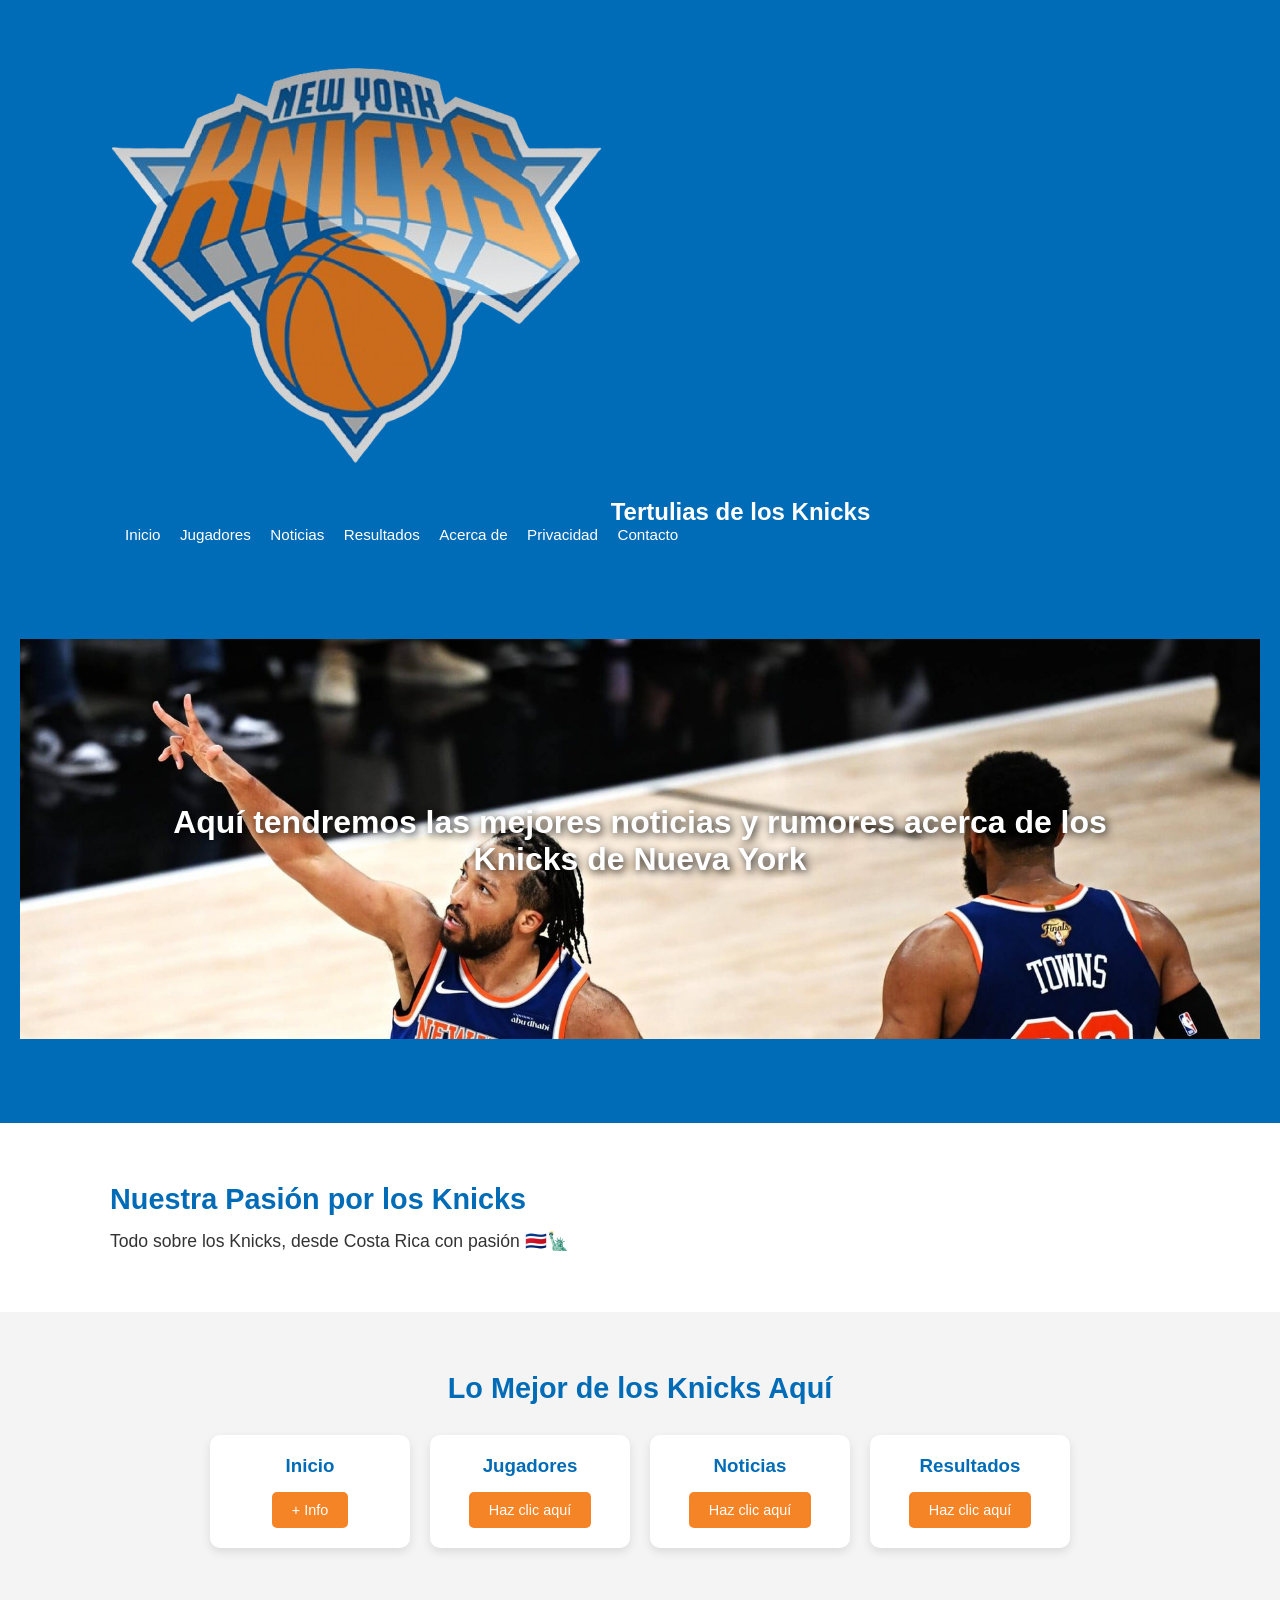
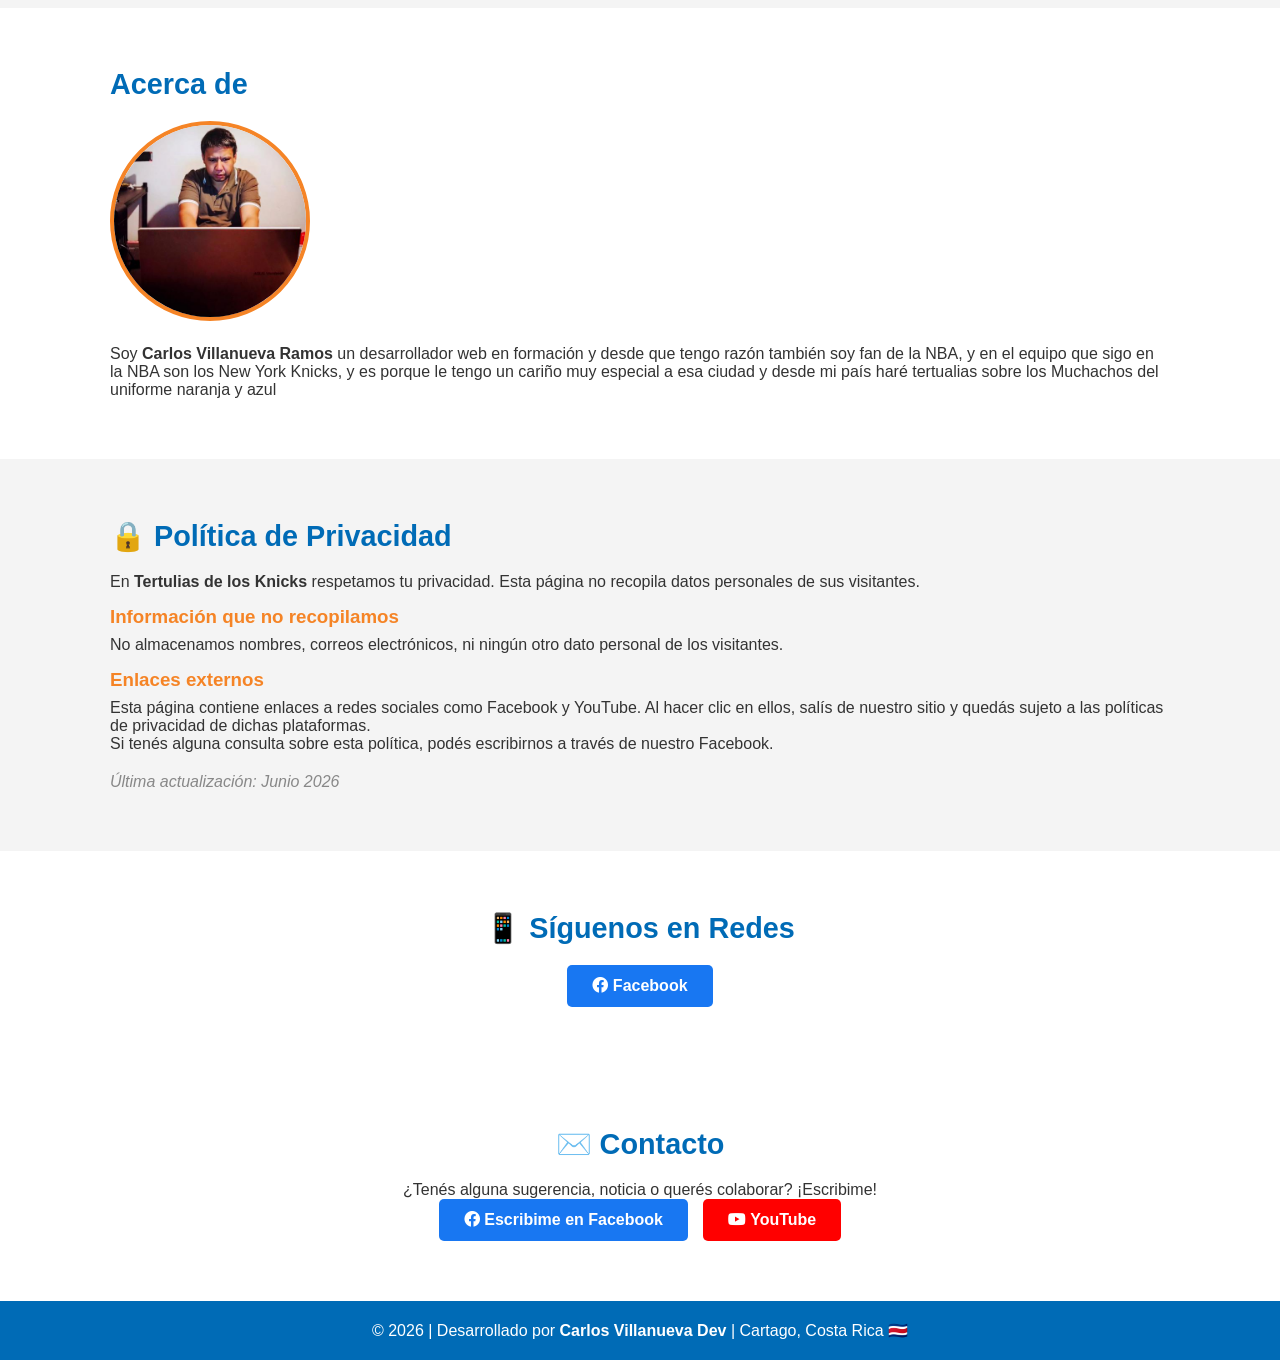
==== index.html @ 59a8304c "Initial commit" ====
<!DOCTYPE html>
<html lang="es">
<head>
    <meta name="description" content="Tertulias de los Knicks escrito por Carlos Villanueva Ramos">
    <meta name="author" content="Carlos Villanueva Ramos">
    <meta name="keywords" content="Pagina de fans Todo sobre los Knicks, desde Costa Rica con pasión">
    <meta charset="UTF-8">
    <meta http-equiv="X-UA-Compatible" content="IE=edge">
    <meta name="viewport" content="width=device-width, initial-scale=1.0">
    <meta property="og:title" content="Tertulias de los Knicks">
    <meta property="og:description" content="Aquí tendremos las mejores noticias y rumores acerca de los Knicks de Nueva York">
    <meta property="og:image" content="jugador-de-los-new-york-knicks.jpg">
    <link rel="stylesheet" href="https://cdnjs.cloudflare.com/ajax/libs/font-awesome/6.0.0/css/all.min.css">
    <title>Tertulias de los Knicks</title>
    <link rel="stylesheet" href="index.css">
</head>
<body>
   <header>
    <div class="container">
        <p class="logo">
            <img src="tertulias-de-los-knicks-logo.png" alt="Logo Tertulias de los Knicks">
            Tertulias de los Knicks
        </p>
        <nav>
            <a href="#inicio">Inicio</a>
            <a href="#jugadores">Jugadores</a>
            <a href="#noticias">Noticias</a>
            <a href="#resultados">Resultados</a>
            <a href="#acerca-de">Acerca de</a>
            <a href="#privacidad">Privacidad</a>
            <a href="#contacto">Contacto</a>
        </nav>
    </div>
   </header>
   
   <section id="hero">
    <img src="jugadores-de-los-knicks3.jpg" alt="Jalen Brunson y Karl-Anthony Towns en las Finales NBA 2026">
    <h1>Aquí tendremos las mejores noticias y rumores acerca de los Knicks de Nueva York</h1>
   </section>
   
   <section id="nuestra-pasion">
    <div class="container">
        <div class="img-container"></div>
        <div class="texto">
        <h2><span>Nuestra Pasión por los Knicks</span></h2>
        <p>Todo sobre los Knicks, desde Costa Rica con pasión 🇨🇷🗽</p>
        </div>
    </div>
    </section>

    <section id="noticias-y-rumores-acerca-de-los-knicks">
        <div class="container">
          <h2>Lo Mejor de los Knicks Aquí</h2>
          <div class="programas">
           <div class="menu" id="inicio">
                <h3>Inicio</h3>
                <button>+ Info</button>
           </div>
     
           <div class="menu" id="jugadores">
               <h3>Jugadores</h3>
             <button>Haz clic aquí</button>
           </div>

           <div class="menu" id="noticias">
                <h3>Noticias</h3>
             <button>Haz clic aquí</button>
           </div>

           <div class="menu" id="resultados">
                <h3>Resultados</h3>
                <button>Haz clic aquí</button>
           </div>

          </div>
        </div>

    </section>
      
    <section id="acerca-de">
         <div class="container">
            <h2>Acerca de</h2>
            <div class="acerca-grid">
                <img src="carlos-villanueva-ramos.jpg" alt="Carlos Villanueva Ramos escribiendo en una computadora" class="foto-autor">

            </div>

             <p>Soy <strong>Carlos Villanueva Ramos</strong> un desarrollador web en formación y desde que tengo razón también soy fan de la NBA, y en el equipo que sigo en la NBA son los New York Knicks, y es porque le tengo un cariño muy especial a esa ciudad y desde mi país haré tertualias sobre los Muchachos del uniforme naranja y azul</p>

         </div>
    </section>
     
    <section id="privacidad">
        <div class="container">
            <h2>🔒 Política de Privacidad</h2>
            <div class="privacidad-texto">
                <p>En <strong>Tertulias de los Knicks</strong> respetamos tu privacidad. Esta página no recopila datos personales de sus visitantes.</p>
                <h3>Información que no recopilamos</h3>
                <p>No almacenamos nombres, correos electrónicos, ni ningún otro dato personal de los visitantes.</p>
                <h3>Enlaces externos</h3>
                <p>Esta página contiene enlaces a redes sociales como Facebook y YouTube. Al hacer clic en ellos, salís de nuestro sitio y quedás sujeto a las políticas de privacidad de dichas plataformas.</p>
                <p>Si tenés alguna consulta sobre esta política, podés escribirnos a través de nuestro Facebook.</p>
                <p class="fecha-politica">Última actualización: Junio 2026</p>
            </div>
        </div>
    </section>

    <section id="redes">
    <div class="container">
        <h2>📱 Síguenos en Redes</h2>
        <div class="redes-grid">
            <a href="https://www.facebook.com/profile.php?id=61586443767348" target="_blank" class="btn btn-facebook">
                <i class="fab fa-facebook"></i> Facebook
            </a>
        </div>
    </div>
   </section>

   
   <section id="contacto">
    <div class="container">
        <h2>✉️ Contacto</h2>
        <p>¿Tenés alguna sugerencia, noticia o querés colaborar? ¡Escribime!</p>
        <div class="redes-grid">
            <a href="https://www.facebook.com/profile.php?id=61586443767348" target="_blank" class="btn btn-facebook">
                <i class="fab fa-facebook"></i> Escribime en Facebook
            </a>

            <a href="https://www.youtube.com/@CarlosDeveloper-o3m" target="_blank" class="btn btn-youtube">
                 <i class="fab fa-youtube"></i> YouTube
            </a>     
        </div>
    </div>
   </section>

   
   <footer>
    <div class="container">
        <p>© 2026 | Desarrollado por <strong>Carlos Villanueva Dev</strong> | Cartago, Costa Rica 🇨🇷</p>
    </div>
   </footer>
</body>
</html>
---- index.css ----
* {
    margin: 0;
    padding: 0;
    box-sizing: border-box;
}

body {
    font-family: sans-serif;
    background-color: #f4f4f4;
    color: #333;
}

.container {
    max-width: 1100px;
    margin: 0 auto;
    padding: 0 20px;
}

header {
    background-color: #006bb6;
    padding: 15px 0;
}



#hero {
    background-color: #006bb6;
    color: #ffffff;
    text-align: center;
    padding: 80px 20px;
    position: relative;
}

#hero img {
    width: 100%;
    max-height: 400px;
    object-fit: cover;
    object-position: center top;
}

#hero h1 {
    font-size: 2rem;
    position: absolute;
    top: 50%;
    left: 50%;
    transform: translate(-50%, -50%);
    text-shadow: 2px 2px 8px rgba(0, 0, 0, 0.9);
    width: 80%;
}

.logo {
    color: #ffffff;
    font-size: 1.5rem;
    font-weight: bold;
}

nav a {
    color: #ffffff;
    text-decoration: none;
    margin-left: 15px;
    font-size: 0.95rem;
}

nav a:hover {
    color: #f58426;
}

#nuestra-pasion {
    padding: 60px 20px;
    background-color: #ffffff;
}

#nuestra-pasion h2 {
    color: #006bb6;
    font-size: 1.8rem;
    margin-bottom: 15px;
}

#nuestra-pasion p {
    color: #333;
    font-size: 1.1rem;
}

#noticias-y-rumores-acerca-de-los-knicks {
    padding: 60px 20px;
    background-color: #f4f4f4;
}

#noticias-y-rumores-acerca-de-los-knicks h2 {
    color: #006bb6;
    font-size: 1.8rem;
    margin-bottom: 30px;
    text-align: center;
}

.programas {
    display: flex;
    flex-wrap: wrap;
    gap: 20px;
    justify-content: center;
}

.menu {
    background-color: #ffffff;
    border-radius: 10px;
    padding: 20px;
    width: 200px;
    text-align: center;
    box-shadow: 0 4px 10px rgba(0, 0, 0, 0.1);
}

.menu h3 {
    color: #006bb6;
    margin-bottom: 15px;
}

button {
    background-color: #F58426;
    color: #ffffff;
    border: none;
    padding: 10px 20px;
    border-radius: 5px;
    cursor: pointer;
    font-size: 0.9rem;
}

button:hover {
    background-color: #006bb6;
}

#acerca-de {
    padding: 60px 20px;
    background-color: #ffffff;
}

#acerca-de h2 {
    color: #006bb6;
    font-size: 1.8rem;
    margin-bottom: 20px;
}

.foto-autor {
    width: 200px;
    border-radius: 50%;
    margin-bottom: 20px;
    border: 4px solid #F58426;
}

#privacidad {
    padding: 60px 20px;
    background-color: #f4f4f4;
}

#privacidad h2 {
    color: #006bb6;
    font-size: 1.8rem;
    margin-bottom: 20px;
}

#privacidad h3 {
    color: #F58426;
    margin: 15px 0 8px;
}

.fecha-politica {
    margin-top: 20px;
    font-style: italic;
    color: #888;
}

#redes, #contacto {
    padding: 60px 20px;
    background-color: #ffffff;
    text-align: center;
}

#redes h2, #contacto h2 {
    color: #006bb6;
    font-size: 1.8rem;
    margin-bottom: 20px;
}

.redes-grid {
    display: flex;
    gap: 15px;
    justify-content: center;
    flex-wrap: wrap;
}

.btn {
    padding: 12px 25px;
    border-radius: 5px;
    text-decoration: none;
    font-weight: bold;
    color: #ffffff;
}

.btn-facebook {
    background-color: #1877f2;
}

.btn-facebook:hover {
    background-color: #006bb6;
}

.btn-youtube {
    background-color: #ff0000;
}

.btn-youtube:hover {
    background-color: #F58426;
}

footer {
    background-color: #006bb6;
    color: #ffffff;
    text-align: center;
    padding: 20px;
}
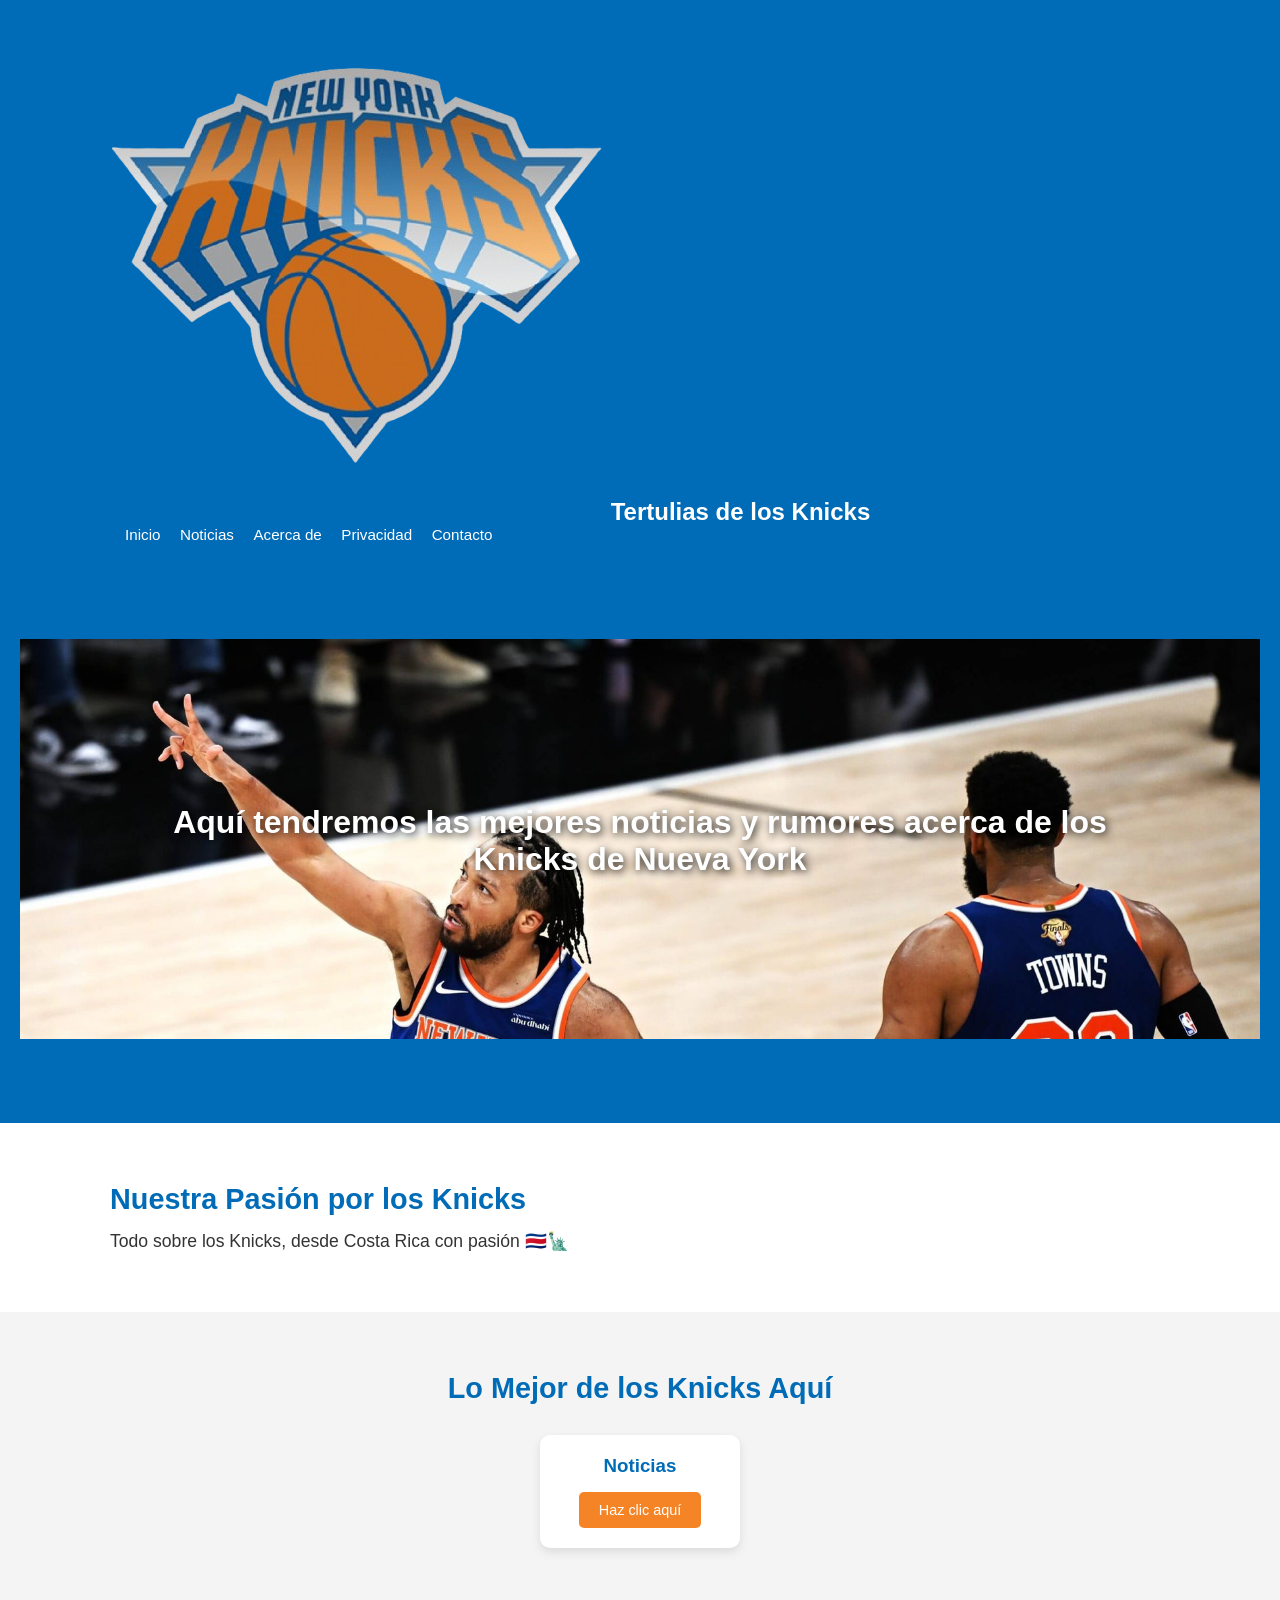
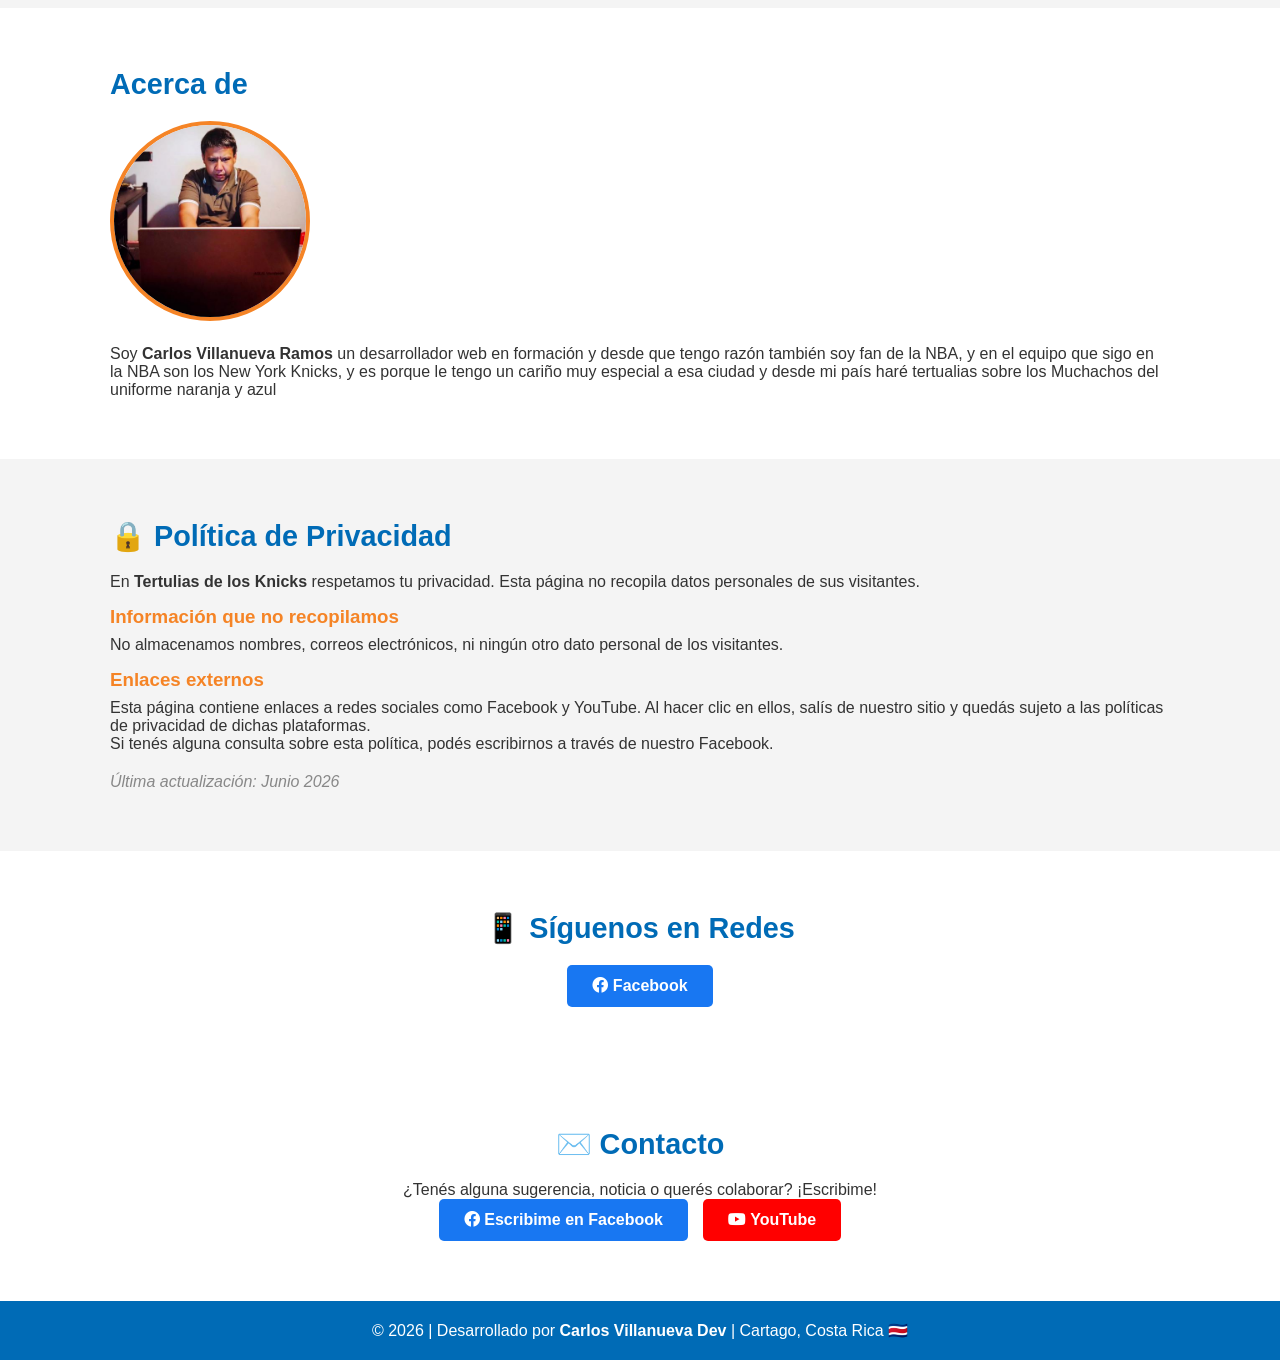
==== commit ec9b0d55: "Nuevas actualizaciones Nuevas actualizaciones" ====
--- a/index.html
+++ b/index.html
@@ -13,6 +13,9 @@
     <link rel="stylesheet" href="https://cdnjs.cloudflare.com/ajax/libs/font-awesome/6.0.0/css/all.min.css">
     <title>Tertulias de los Knicks</title>
     <link rel="stylesheet" href="index.css">
+    <script src="https://pl31561560.profitableratecpmnetwork.com/95/f3/c5/95f3c522df9a412b2b54965290a59a02.js"></script>
+<!-- Anuncio Adsterra - Native Banner -->
+<script src="https://pl31439501.profitableratecpmnetwork.com/4c/ff/21/4cff215564959deefbad7e484f0b04eb.js"></script>
 </head>
 <body>
    <header>
@@ -22,10 +25,8 @@
             Tertulias de los Knicks
         </p>
         <nav>
-            <a href="#inicio">Inicio</a>
-            <a href="#jugadores">Jugadores</a>
-            <a href="#noticias">Noticias</a>
-            <a href="#resultados">Resultados</a>
+            <a href="index.html">Inicio</a>
+            <a href="noticias.html">Noticias</a>
             <a href="#acerca-de">Acerca de</a>
             <a href="#privacidad">Privacidad</a>
             <a href="#contacto">Contacto</a>
@@ -52,25 +53,13 @@
         <div class="container">
           <h2>Lo Mejor de los Knicks Aquí</h2>
           <div class="programas">
-           <div class="menu" id="inicio">
-                <h3>Inicio</h3>
-                <button>+ Info</button>
-           </div>
-     
-           <div class="menu" id="jugadores">
-               <h3>Jugadores</h3>
-             <button>Haz clic aquí</button>
-           </div>
-
+          
            <div class="menu" id="noticias">
                 <h3>Noticias</h3>
              <button>Haz clic aquí</button>
            </div>
 
-           <div class="menu" id="resultados">
-                <h3>Resultados</h3>
-                <button>Haz clic aquí</button>
-           </div>
+         
 
           </div>
         </div>
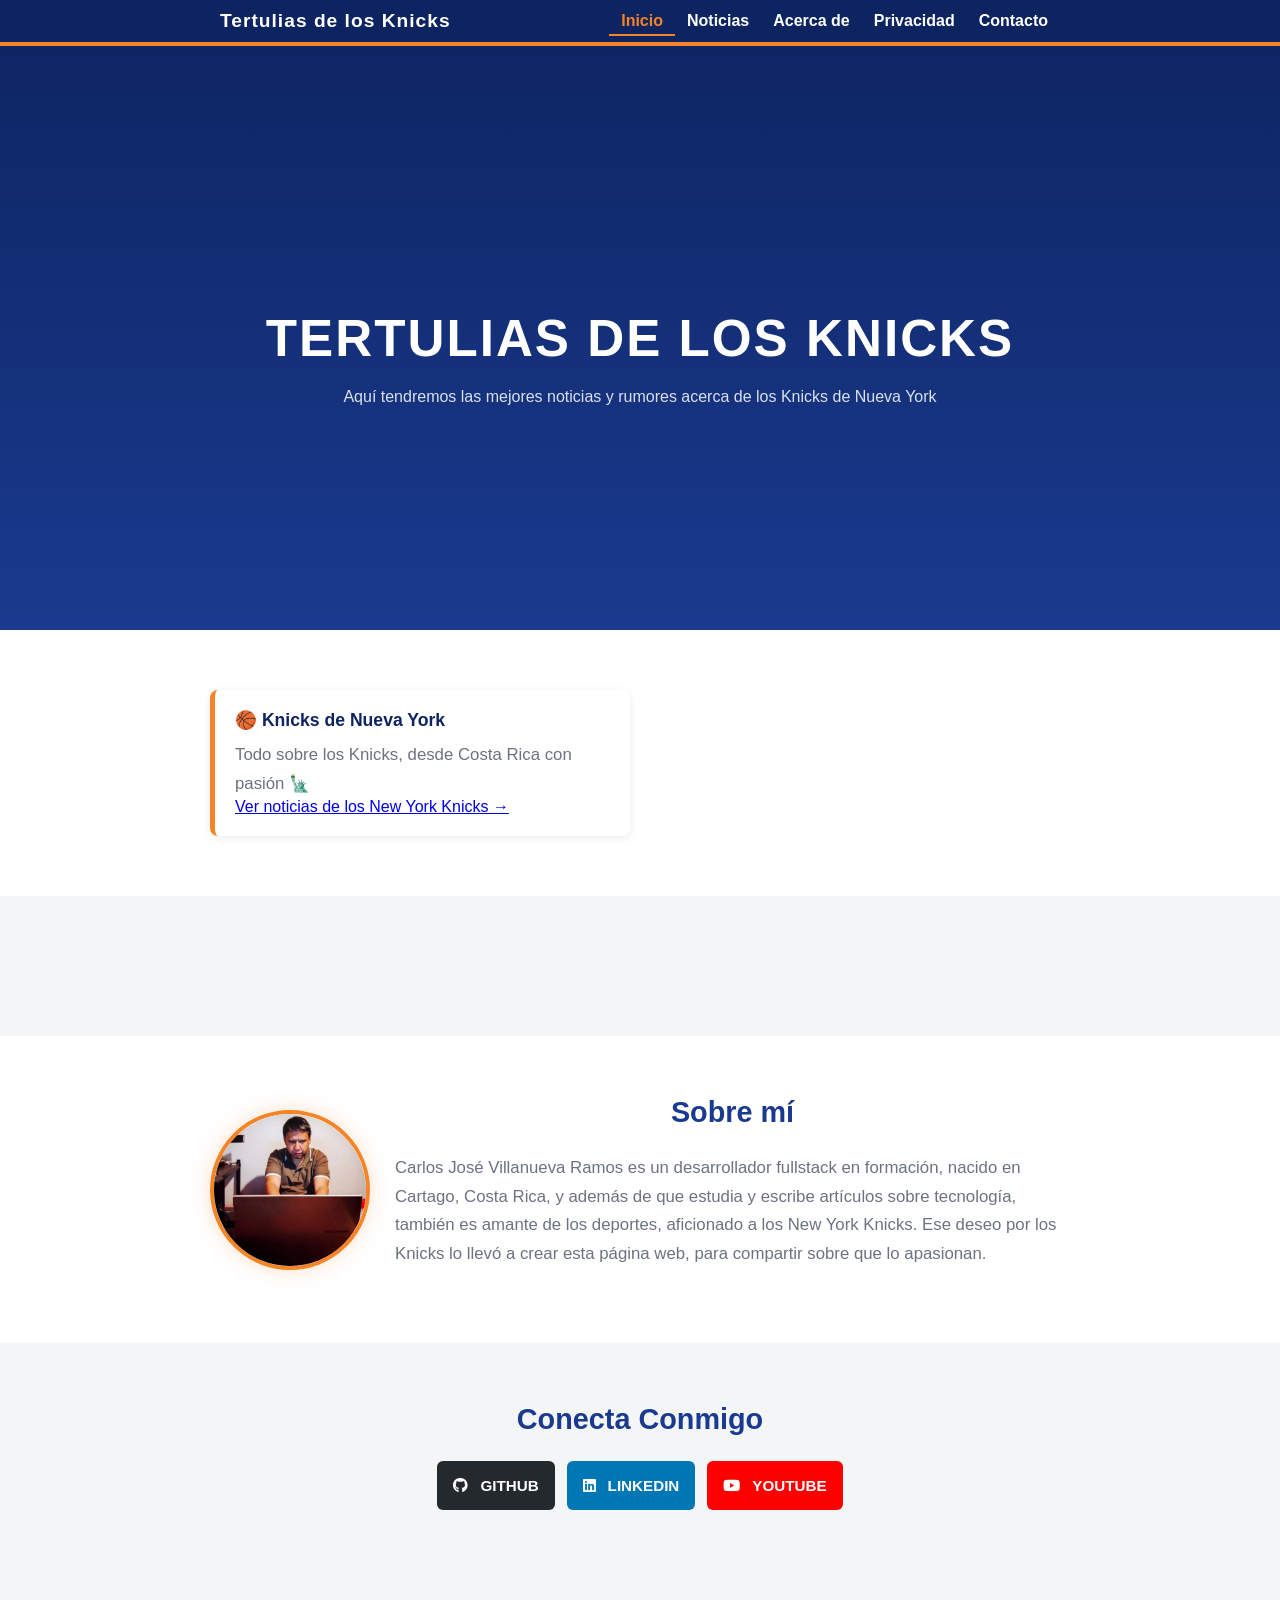
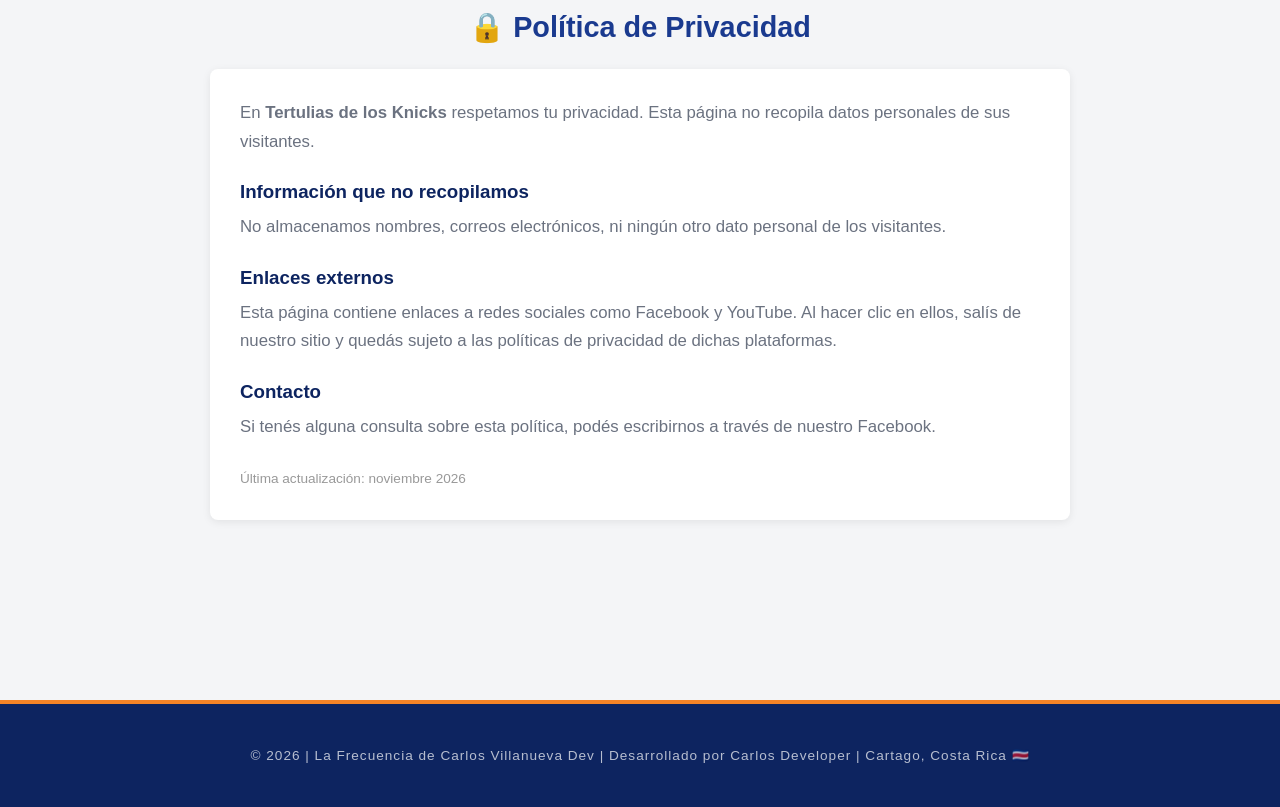
==== commit 5c6b07a9: "Nuevas actualizaciones Nuevas actualizaciones" ====
--- a/index.html
+++ b/index.html
@@ -1,132 +1,123 @@
 <!DOCTYPE html>
 <html lang="es">
 <head>
-    <meta name="description" content="Tertulias de los Knicks escrito por Carlos Villanueva Ramos">
-    <meta name="author" content="Carlos Villanueva Ramos">
-    <meta name="keywords" content="Pagina de fans Todo sobre los Knicks, desde Costa Rica con pasión">
     <meta charset="UTF-8">
-    <meta http-equiv="X-UA-Compatible" content="IE=edge">
     <meta name="viewport" content="width=device-width, initial-scale=1.0">
+    <meta name="description" content="Tertulias de los Knicks, Aquí tendremos las mejores noticias y rumores acerca de los Knicks de Nueva York, desde Cartago, Costa Rica">
+    <meta name="author" content="Carlos José Villanueva Ramos">
+    <meta name="keywords" content="Deportes, Costa Rica, Cartago">
     <meta property="og:title" content="Tertulias de los Knicks">
-    <meta property="og:description" content="Aquí tendremos las mejores noticias y rumores acerca de los Knicks de Nueva York">
-    <meta property="og:image" content="jugador-de-los-new-york-knicks.jpg">
+    <meta property="og:description" content="NBA desde Costa Rica">
+    <meta property="og:image" content="carlos-villanueva-ramos.jpg">
+    <title>Tertulias de los Knicks</title>
     <link rel="stylesheet" href="https://cdnjs.cloudflare.com/ajax/libs/font-awesome/6.0.0/css/all.min.css">
-    <title>Tertulias de los Knicks</title>
     <link rel="stylesheet" href="index.css">
-    <script src="https://pl31561560.profitableratecpmnetwork.com/95/f3/c5/95f3c522df9a412b2b54965290a59a02.js"></script>
-<!-- Anuncio Adsterra - Native Banner -->
+ <script src="https://pl31561560.profitableratecpmnetwork.com/95/f3/c5/95f3c522df9a412b2b54965290a59a02.js"></script>
+   <!-- Anuncio Adsterra - Native Banner -->
 <script src="https://pl31439501.profitableratecpmnetwork.com/4c/ff/21/4cff215564959deefbad7e484f0b04eb.js"></script>
 </head>
 <body>
-   <header>
-    <div class="container">
-        <p class="logo">
-            <img src="tertulias-de-los-knicks-logo.png" alt="Logo Tertulias de los Knicks">
-            Tertulias de los Knicks
-        </p>
-        <nav>
-            <a href="index.html">Inicio</a>
-            <a href="noticias.html">Noticias</a>
-            <a href="#acerca-de">Acerca de</a>
-            <a href="#privacidad">Privacidad</a>
-            <a href="#contacto">Contacto</a>
-        </nav>
-    </div>
-   </header>
-   
-   <section id="hero">
-    <img src="jugadores-de-los-knicks3.jpg" alt="Jalen Brunson y Karl-Anthony Towns en las Finales NBA 2026">
-    <h1>Aquí tendremos las mejores noticias y rumores acerca de los Knicks de Nueva York</h1>
-   </section>
-   
-   <section id="nuestra-pasion">
-    <div class="container">
-        <div class="img-container"></div>
-        <div class="texto">
-        <h2><span>Nuestra Pasión por los Knicks</span></h2>
-        <p>Todo sobre los Knicks, desde Costa Rica con pasión 🇨🇷🗽</p>
+
+    <header class="navbar">
+        <div class="container navbar-inner">
+            <h2 class="logo">Tertulias de los Knicks</h2>
+            <nav class="menu">
+                <ul>
+                    <li><a href="index.html" class="active">Inicio</a></li>
+                    <li><a href="noticias.html">Noticias</a></li>
+                    <li><a href="#acerca-de">Acerca de</a></li>
+                    <li><a href="privacidad.html">Privacidad</a></li>
+                    <li><a href="#contacto">Contacto</a></li>
+                </ul>
+            </nav>
         </div>
-    </div>
-    </section>
+    </header>
+    
+    <main>
+        <section id="inicio" class="hero">
+            <div class="container hero-content">
+                <h1>Tertulias de los Knicks</h1>
+                <p class="subtitulo">Aquí tendremos las mejores noticias y rumores acerca de los Knicks de Nueva York</p>
+            </div>
+        </section>
 
-    <section id="noticias-y-rumores-acerca-de-los-knicks">
-        <div class="container">
-          <h2>Lo Mejor de los Knicks Aquí</h2>
-          <div class="programas">
-          
-           <div class="menu" id="noticias">
-                <h3>Noticias</h3>
-             <button>Haz clic aquí</button>
-           </div>
+        <section id="explorar" class="zona-deportiva">
+            <div class="container">
+                   <div class="blog-grid">
 
-         
-
-          </div>
+                    <article class="blog-card">
+                        <h3>🏀 Knicks de Nueva York</h3>
+                        <p>Todo sobre los Knicks, desde Costa Rica con pasión 🗽</p>
+                        <a href="noticias.html" class="btn-leer">Ver noticias de los New York Knicks →</a>
+                    </article>
+            </div>
+        </section>
+           <!-- Anuncio Adsterra - Native Banner -->
+        <div class="container anuncio-wrapper">
+            <script async="async" data-cfasync="false" src="https://pl31393178.profitableratecpmnetwork.com/5204468fe968e75fcf1985ddda16cf6c/invoke.js"></script>
+            <div id="container-5204468fe968e75fcf1985ddda16cf6c"></div>
         </div>
 
-    </section>
-      
-    <section id="acerca-de">
-         <div class="container">
-            <h2>Acerca de</h2>
-            <div class="acerca-grid">
-                <img src="carlos-villanueva-ramos.jpg" alt="Carlos Villanueva Ramos escribiendo en una computadora" class="foto-autor">
+        <section id="acerca-de">
+            <div class="container acerca-de-content">
+                <img src="carlos-villanueva-ramos.jpg" alt="Carlos Villanueva Ramos" class="acerca-de-foto">
+                <div class="acerca-de-texto">
+                    <h2>Sobre mí</h2>
+                    <p>Carlos José Villanueva Ramos es un desarrollador fullstack en formación, nacido en Cartago, Costa Rica, y además de que estudia y escribe artículos sobre tecnología, también es amante de los deportes, aficionado a los New York Knicks. Ese deseo por los Knicks lo llevó a crear esta página web, para compartir sobre que lo apasionan.</p>
+                </div>
+            </div>
+        </section>
 
+        <section id="contacto">
+            <div class="container">
+                <h2 class="title-center">Conecta Conmigo</h2>
+                <div class="social-grid">
+                    <a href="https://github.com/Carlosvillaramos" class="btn btn-github" target="_blank" rel="noopener noreferrer">
+                        <i class="fa-brands fa-github"></i> GitHub
+                    </a>
+                    <a href="https://www.linkedin.com/in/carlos-j-villanueva-ramos-9a1487387/" class="btn btn-linkedin" target="_blank" rel="noopener noreferrer">
+                        <i class="fa-brands fa-linkedin"></i> LinkedIn
+                    </a>
+                    <a href="https://www.youtube.com/@CarlosDeveloper-o3m" class="btn btn-youtube" target="_blank" rel="noopener noreferrer">
+                        <i class="fa-brands fa-youtube"></i> YouTube
+                    </a>
+
+                   
+                </div>
             </div>
+        </section>
 
-             <p>Soy <strong>Carlos Villanueva Ramos</strong> un desarrollador web en formación y desde que tengo razón también soy fan de la NBA, y en el equipo que sigo en la NBA son los New York Knicks, y es porque le tengo un cariño muy especial a esa ciudad y desde mi país haré tertualias sobre los Muchachos del uniforme naranja y azul</p>
-
-         </div>
-    </section>
-     
-    <section id="privacidad">
-        <div class="container">
-            <h2>🔒 Política de Privacidad</h2>
-            <div class="privacidad-texto">
-                <p>En <strong>Tertulias de los Knicks</strong> respetamos tu privacidad. Esta página no recopila datos personales de sus visitantes.</p>
+        <section id="privacidad">
+            <div class="container">
+                <h2>🔒 Política de Privacidad</h2>
+                <div class="privacidad-texto">
+                    <p>En <strong>Tertulias de los Knicks</strong> respetamos tu privacidad. Esta página no recopila datos personales de sus visitantes.</p>
                 <h3>Información que no recopilamos</h3>
                 <p>No almacenamos nombres, correos electrónicos, ni ningún otro dato personal de los visitantes.</p>
                 <h3>Enlaces externos</h3>
                 <p>Esta página contiene enlaces a redes sociales como Facebook y YouTube. Al hacer clic en ellos, salís de nuestro sitio y quedás sujeto a las políticas de privacidad de dichas plataformas.</p>
+                <h3>Contacto</h3>
                 <p>Si tenés alguna consulta sobre esta política, podés escribirnos a través de nuestro Facebook.</p>
-                <p class="fecha-politica">Última actualización: Junio 2026</p>
+                <p class="fecha-politica">Última actualización: noviembre 2026</p>
             </div>
+                </div>
+            </div>
+        </section>
+
+    </main>
+    <!-- Anuncio Adsterra - Native Banner -->
+        <div class="container anuncio-wrapper">
+            <script async="async" data-cfasync="false" src="https://pl31393178.profitableratecpmnetwork.com/5204468fe968e75fcf1985ddda16cf6c/invoke.js"></script>
+            <div id="container-5204468fe968e75fcf1985ddda16cf6c"></div>
         </div>
-    </section>
+        
+        <footer>
+        <div class="container">
+            <p>© 2026 | La Frecuencia de Carlos Villanueva Dev | Desarrollado por Carlos Developer | Cartago, Costa Rica 🇨🇷</p>
+        </div>
+    </footer>
 
-    <section id="redes">
-    <div class="container">
-        <h2>📱 Síguenos en Redes</h2>
-        <div class="redes-grid">
-            <a href="https://www.facebook.com/profile.php?id=61586443767348" target="_blank" class="btn btn-facebook">
-                <i class="fab fa-facebook"></i> Facebook
-            </a>
-        </div>
-    </div>
-   </section>
+ 
 
-   
-   <section id="contacto">
-    <div class="container">
-        <h2>✉️ Contacto</h2>
-        <p>¿Tenés alguna sugerencia, noticia o querés colaborar? ¡Escribime!</p>
-        <div class="redes-grid">
-            <a href="https://www.facebook.com/profile.php?id=61586443767348" target="_blank" class="btn btn-facebook">
-                <i class="fab fa-facebook"></i> Escribime en Facebook
-            </a>
-
-            <a href="https://www.youtube.com/@CarlosDeveloper-o3m" target="_blank" class="btn btn-youtube">
-                 <i class="fab fa-youtube"></i> YouTube
-            </a>     
-        </div>
-    </div>
-   </section>
-
-   
-   <footer>
-    <div class="container">
-        <p>© 2026 | Desarrollado por <strong>Carlos Villanueva Dev</strong> | Cartago, Costa Rica 🇨🇷</p>
-    </div>
-   </footer>
 </body>
 </html>
--- a/index.css
+++ b/index.css
@@ -1,219 +1,424 @@
+:root {
+    --azul: #1a3a8f;
+    --azul-oscuro: #0d2460;
+    --naranja: #f58426;
+    --naranja-oscuro: #d66c14;
+    --gris: #6b7280;
+    --gris-claro: #f4f5f7;
+    --blanco: #ffffff;
+    --negro: #1a1a1a;
+}
+
 * {
+    box-sizing: border-box;
     margin: 0;
     padding: 0;
-    box-sizing: border-box;
+}
+
+html {
+    scroll-behavior: smooth;
 }
 
 body {
-    font-family: sans-serif;
-    background-color: #f4f4f4;
-    color: #333;
-}
-
+    font-family: 'Arial', sans-serif;
+    background-color: var(--gris-claro);
+    color: var(--negro);
+    overflow-x: hidden;
+}
+
+h2 {
+    font-size: 1.8em;
+    margin-bottom: 25px;
+    color: var(--azul);
+    text-align: center;
+}
+
+h3 {
+    color: var(--azul-oscuro);
+    margin-bottom: 10px;
+}
+
+p {
+    font-size: 1.05em;
+    line-height: 1.7;
+    color: var(--gris);
+}
+
+/* ========== CONTAINER ========== */
 .container {
-    max-width: 1100px;
+    max-width: 900px;
     margin: 0 auto;
-    padding: 0 20px;
-}
-
-header {
-    background-color: #006bb6;
-    padding: 15px 0;
-}
-
-
-
-#hero {
-    background-color: #006bb6;
-    color: #ffffff;
-    text-align: center;
-    padding: 80px 20px;
+    padding: 40px 20px;
+}
+
+/* ========== NAVBAR ========== */
+.navbar {
+    background-color: var(--azul-oscuro);
+    border-bottom: 4px solid var(--naranja);
+    width: 100%;
+}
+
+.navbar-inner {
+    display: flex;
+    flex-direction: column;
+    align-items: center;
+    padding: 15px 20px;
+}
+
+.logo {
+    font-size: 1.2em;
+    font-weight: bold;
+    color: var(--blanco);
+    letter-spacing: 1px;
+    margin-bottom: 10px;
+    text-align: center;
+}
+
+.menu ul {
+    display: flex;
+    flex-direction: column;
+    list-style: none;
+    text-align: center;
+    gap: 5px;
+}
+
+.menu a {
+    text-decoration: none;
+    color: var(--blanco);
+    font-weight: bold;
+    padding: 5px 12px;
+    transition: 0.3s;
+}
+
+.menu a:hover {
+    color: var(--naranja);
+}
+
+/* ========== HERO ========== */
+.hero {
+    background: linear-gradient(180deg, var(--azul-oscuro), var(--azul));
+    min-height: 60vh;
+    display: flex;
+    align-items: center;
+    text-align: center;
+}
+
+.hero-content {
+    width: 100%;
+}
+
+.hero h1 {
+    font-size: 2em;
+    color: var(--blanco);
+    text-transform: uppercase;
+    letter-spacing: 2px;
+    margin-bottom: 15px;
+}
+
+.acento {
+    color: var(--naranja);
+}
+
+.subtitulo {
+    color: rgba(255, 255, 255, 0.85);
+    font-size: 1em;
+    max-width: 600px;
+    margin: 0 auto;
+}
+
+/* ========== ZONAS DEPORTIVAS ========== */
+.zona-deportiva {
+    padding: 20px 0;
+}
+
+.zona-deportiva:nth-of-type(even) {
+    background-color: var(--blanco);
+}
+
+/* ========== BLOG CARDS ========== */
+.blog-grid {
+    display: flex;
+    flex-direction: column;
+    gap: 20px;
+}
+
+.blog-card {
+    background: var(--blanco);
+    border-left: 5px solid var(--naranja);
+    border-radius: 8px;
+    padding: 20px;
+    box-shadow: 0 2px 8px rgba(0, 0, 0, 0.08);
+    transition: 0.3s;
+}
+
+.blog-card:hover {
+    box-shadow: 0 4px 15px rgba(0, 0, 0, 0.15);
+    transform: translateY(-2px);
+}
+
+.blog-card h3 {
+    font-size: 1.1em;
+    margin-bottom: 10px;
+}
+
+.video-embed {
     position: relative;
-}
-
-#hero img {
     width: 100%;
-    max-height: 400px;
+    padding-top: 56.25%; /* proporción 16:9 */
+    margin-top: 15px;
+    border-radius: 8px;
+    overflow: hidden;
+}
+
+.video-embed iframe {
+    position: absolute;
+    top: 0;
+    left: 0;
+    width: 100%;
+    height: 100%;
+    border: none;
+}
+
+.fuente-articulo {
+    font-size: 0.8em;
+    color: #999;
+    font-style: italic;
+    margin-top: 10px;
+}
+
+.autor {
+    display: flex;
+    align-items: center;
+    gap: 12px;
+    margin-bottom: 15px;
+    padding-bottom: 15px;
+    border-bottom: 1px solid #ddd;
+}
+
+.autor-foto {
+    width: 50px;
+    height: 50px;
+    border-radius: 50%;
     object-fit: cover;
-    object-position: center top;
-}
-
-#hero h1 {
-    font-size: 2rem;
-    position: absolute;
-    top: 50%;
-    left: 50%;
-    transform: translate(-50%, -50%);
-    text-shadow: 2px 2px 8px rgba(0, 0, 0, 0.9);
-    width: 80%;
-}
-
-.logo {
-    color: #ffffff;
-    font-size: 1.5rem;
+    flex-shrink: 0;
+    border: 2px solid var(--naranja);
+}
+
+.autor-nombre {
     font-weight: bold;
-}
-
-nav a {
-    color: #ffffff;
+    color: var(--azul);
+    font-size: 0.9em;
+    margin: 0;
+}
+
+.autor-fecha {
+    font-size: 0.8em;
+    color: #999;
+    margin: 0;
+}
+
+/* ========== acerca de ========== */
+#acerca-de {
+    background-color: var(--blanco);
+    padding: 20px 0;
+}
+
+.acerca-de-content {
+    display: flex;
+    flex-direction: column;
+    align-items: center;
+    gap: 25px;
+    text-align: center;
+}
+
+.acerca-de-foto {
+    width: 160px;
+    height: 160px;
+    border-radius: 50%;
+    object-fit: cover;
+    border: 4px solid var(--naranja);
+    box-shadow: 0 0 20px rgba(245, 132, 38, 0.25);
+}
+
+.acerca-de-texto p {
+    margin-bottom: 15px;
+}
+
+/* ========== CONTACTO ========== */
+#contacto {
+    background-color: var(--gris-claro);
+    padding: 20px 0;
+    text-align: center;
+}
+
+#contacto p {
+    margin-bottom: 25px;
+}
+
+.social-grid {
+    display: flex;
+    flex-direction: column;
+    gap: 12px;
+}
+
+/* ========== BOTONES ========== */
+.btn {
+    display: flex;
+    align-items: center;
+    justify-content: center;
+    gap: 12px;
     text-decoration: none;
-    margin-left: 15px;
+    padding: 16px;
+    border-radius: 6px;
     font-size: 0.95rem;
-}
-
-nav a:hover {
-    color: #f58426;
-}
-
-#nuestra-pasion {
-    padding: 60px 20px;
-    background-color: #ffffff;
-}
-
-#nuestra-pasion h2 {
-    color: #006bb6;
-    font-size: 1.8rem;
-    margin-bottom: 15px;
-}
-
-#nuestra-pasion p {
-    color: #333;
-    font-size: 1.1rem;
-}
-
-#noticias-y-rumores-acerca-de-los-knicks {
-    padding: 60px 20px;
-    background-color: #f4f4f4;
-}
-
-#noticias-y-rumores-acerca-de-los-knicks h2 {
-    color: #006bb6;
-    font-size: 1.8rem;
-    margin-bottom: 30px;
-    text-align: center;
-}
-
-.programas {
-    display: flex;
-    flex-wrap: wrap;
-    gap: 20px;
-    justify-content: center;
-}
-
-.menu {
-    background-color: #ffffff;
-    border-radius: 10px;
-    padding: 20px;
-    width: 200px;
-    text-align: center;
-    box-shadow: 0 4px 10px rgba(0, 0, 0, 0.1);
-}
-
-.menu h3 {
-    color: #006bb6;
-    margin-bottom: 15px;
-}
-
-button {
-    background-color: #F58426;
-    color: #ffffff;
-    border: none;
-    padding: 10px 20px;
-    border-radius: 5px;
-    cursor: pointer;
-    font-size: 0.9rem;
-}
-
-button:hover {
-    background-color: #006bb6;
-}
-
-#acerca-de {
-    padding: 60px 20px;
-    background-color: #ffffff;
-}
-
-#acerca-de h2 {
-    color: #006bb6;
-    font-size: 1.8rem;
-    margin-bottom: 20px;
-}
-
-.foto-autor {
-    width: 200px;
-    border-radius: 50%;
-    margin-bottom: 20px;
-    border: 4px solid #F58426;
-}
-
-#privacidad {
-    padding: 60px 20px;
-    background-color: #f4f4f4;
-}
-
-#privacidad h2 {
-    color: #006bb6;
-    font-size: 1.8rem;
-    margin-bottom: 20px;
-}
-
-#privacidad h3 {
-    color: #F58426;
-    margin: 15px 0 8px;
-}
-
-.fecha-politica {
-    margin-top: 20px;
-    font-style: italic;
-    color: #888;
-}
-
-#redes, #contacto {
-    padding: 60px 20px;
-    background-color: #ffffff;
-    text-align: center;
-}
-
-#redes h2, #contacto h2 {
-    color: #006bb6;
-    font-size: 1.8rem;
-    margin-bottom: 20px;
-}
-
-.redes-grid {
-    display: flex;
-    gap: 15px;
-    justify-content: center;
-    flex-wrap: wrap;
-}
-
-.btn {
-    padding: 12px 25px;
-    border-radius: 5px;
-    text-decoration: none;
     font-weight: bold;
-    color: #ffffff;
-}
-
-.btn-facebook {
-    background-color: #1877f2;
-}
-
-.btn-facebook:hover {
-    background-color: #006bb6;
+    text-transform: uppercase;
+    color: var(--blanco);
+    transition: 0.3s ease;
+}
+
+.btn-github {
+    background-color: #24292e;
+}
+
+.btn-linkedin {
+    background-color: #0077b5;
 }
 
 .btn-youtube {
     background-color: #ff0000;
 }
 
-.btn-youtube:hover {
-    background-color: #F58426;
-}
-
+.btn:hover {
+    opacity: 0.85;
+    transform: translateY(-2px);
+}
+
+
+
+
+/* ========== PRIVACIDAD ========== */
+#privacidad .privacidad-texto {
+    background: var(--blanco);
+    padding: 30px;
+    border-radius: 8px;
+    box-shadow: 0 2px 8px rgba(0, 0, 0, 0.08);
+}
+
+#privacidad h3 {
+    margin-top: 25px;
+    margin-bottom: 10px;
+}
+
+.fecha-politica {
+    margin-top: 25px;
+    font-size: 0.85em;
+    color: #999;
+}
+
+/* ========== FOOTER ========== */
 footer {
-    background-color: #006bb6;
-    color: #ffffff;
-    text-align: center;
-    padding: 20px;
+    background-color: var(--azul-oscuro);
+    border-top: 4px solid var(--naranja);
+    text-align: center;
+}
+
+footer p {
+    color: rgba(255, 255, 255, 0.7);
+    font-size: 0.85em;
+    letter-spacing: 1px;
+}
+
+/* ========== RESPONSIVE ========== */
+@media (min-width: 720px) {
+    .navbar {
+        position: fixed;
+        width: 100%;
+        z-index: 100;
+    }
+
+    .navbar-inner {
+        flex-direction: row;
+        justify-content: space-between;
+        padding: 10px 30px;
+    }
+
+    .logo {
+        margin-bottom: 0;
+    }
+
+    .menu ul {
+        flex-direction: row;
+        gap: 0;
+    }
+
+    .hero {
+        padding-top: 90px;
+        min-height: 70vh;
+    }
+
+    .hero h1 {
+        font-size: 3.2em;
+    }
+
+    .blog-grid {
+        display: grid;
+        grid-template-columns: repeat(2, 1fr);
+    }
+
+    .acerca-de-content {
+        flex-direction: row;
+        text-align: left;
+    }
+
+    .acerca-de-foto {
+        min-width: 160px;
+    }
+
+    .social-grid {
+        flex-direction: row;
+        justify-content: center;
+    }
+}
+
+html {
+    scroll-behavior: smooth;
+    scroll-padding-top: 80px; /* Evita que el navbar fijo tape el contenido */
+}
+
+/* Marca con un color activo la página en la que estás navegando */
+.menu a.active {
+    color: var(--naranja);
+    border-bottom: 2px solid var(--naranja);
+}
+
+.imagen-articulo {
+    max-width: 120px;
+    height: auto;
+    display: block;
+    margin: 15px 0;
+    border-radius: 6px;
+}
+
+.imagen-articulo {
+    max-width: 120px;
+    height: auto;
+    display: block;
+    margin: 15px 0;
+    border-radius: 6px;
+}
+
+
+
+/* Espaciado para el anuncio de Adsterra */
+.anuncio-wrapper {
+    margin: 30px auto;
+    text-align: center;
+}
+
+/* Espaciado para el anuncio de Adsterra */
+
+.anuncio-wrapper {
+    margin: 30px auto;
+    text-align: center;
 }
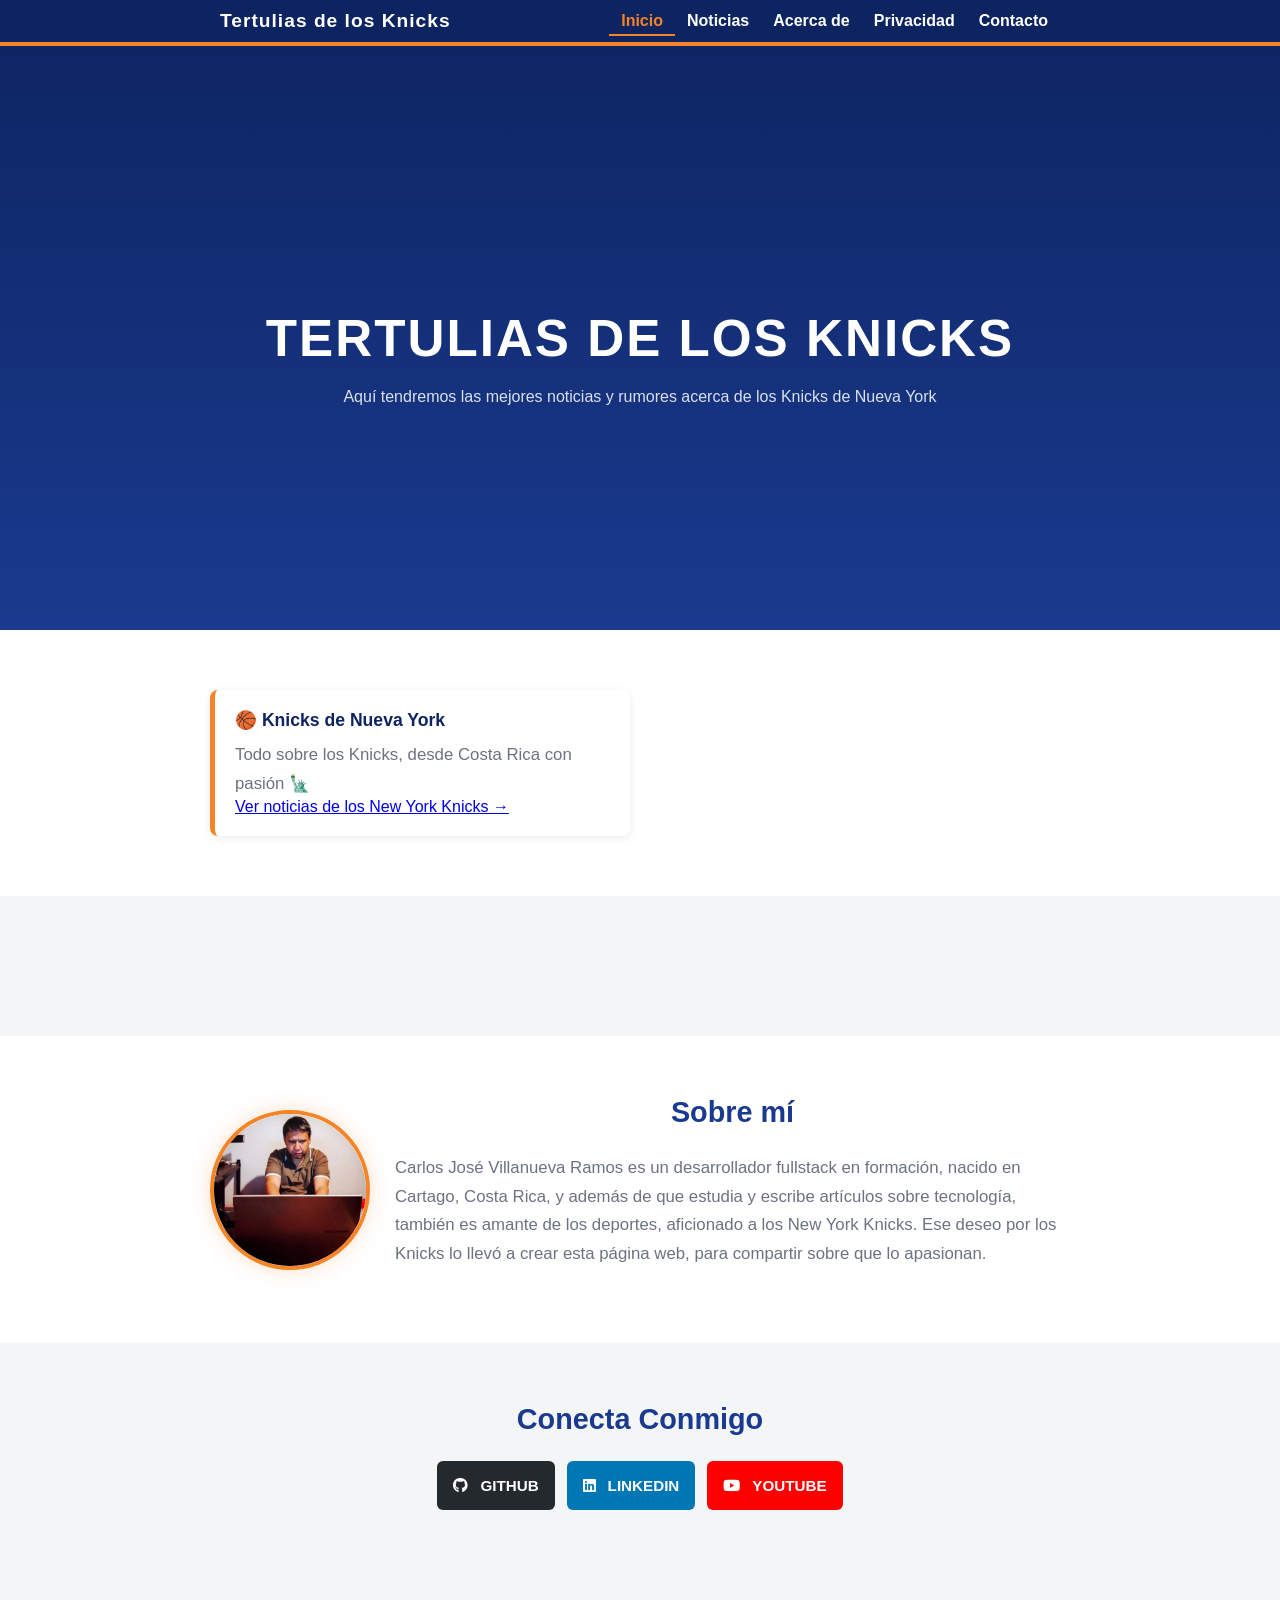
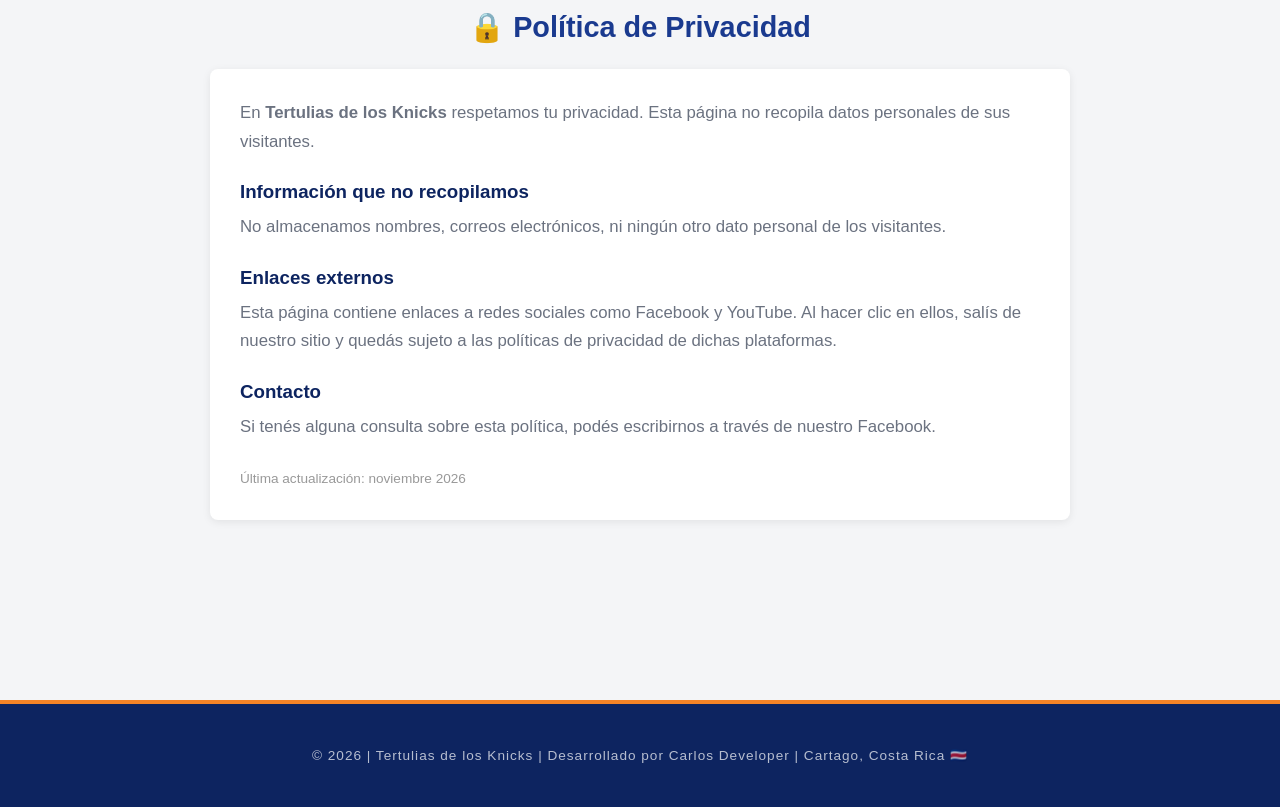
==== commit e8000ab6: "Nueva actualización Nueva actualización" ====
--- a/index.html
+++ b/index.html
@@ -113,7 +113,7 @@
         
         <footer>
         <div class="container">
-            <p>© 2026 | La Frecuencia de Carlos Villanueva Dev | Desarrollado por Carlos Developer | Cartago, Costa Rica 🇨🇷</p>
+            <p>© 2026 | Tertulias de los Knicks  | Desarrollado por Carlos Developer | Cartago, Costa Rica 🇨🇷</p>
         </div>
     </footer>
 
